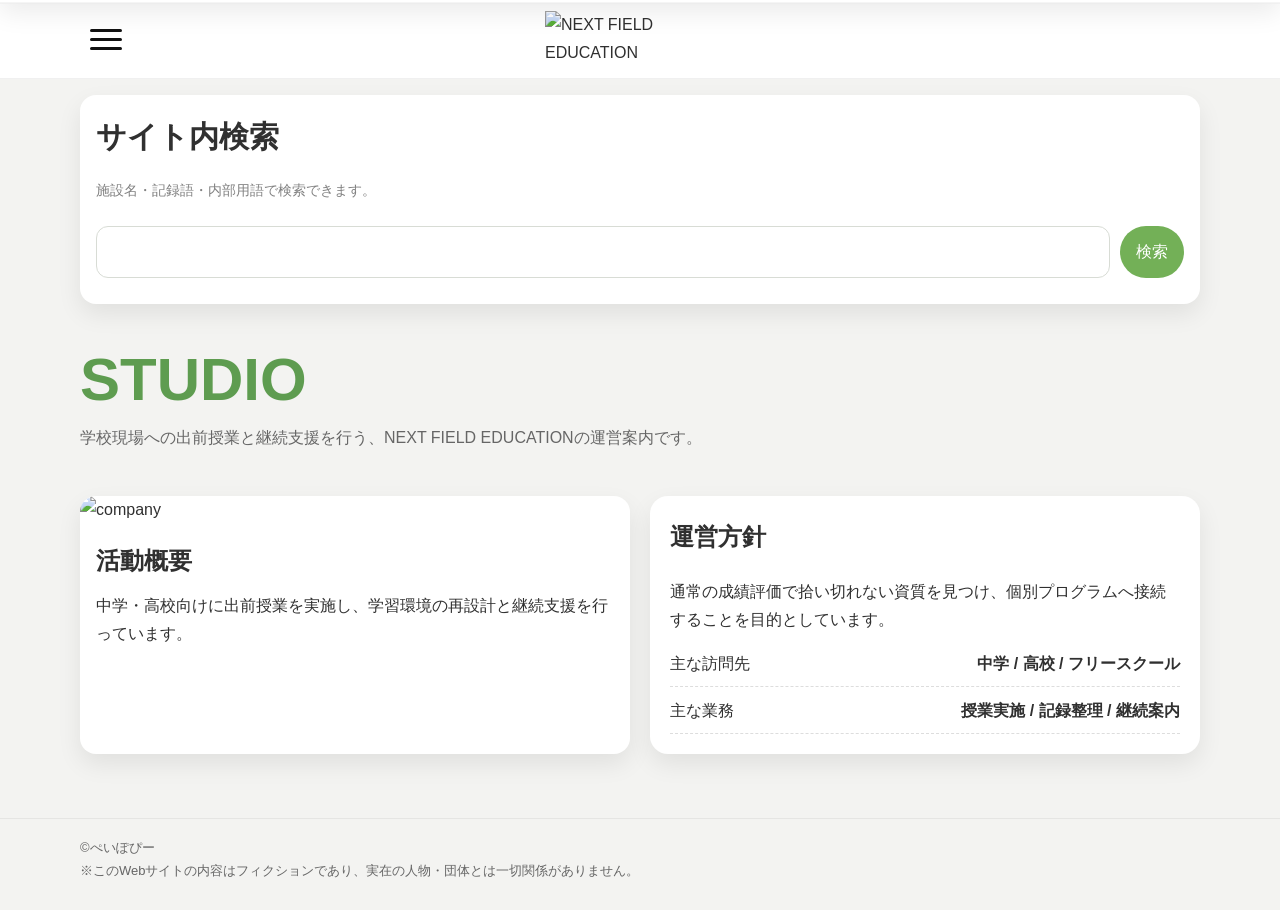
==== company.html @ a4ab8021 "Add files via upload" ====
<!doctype html><html lang="ja"><head><meta charset="UTF-8"><meta name="viewport" content="width=device-width, initial-scale=1, viewport-fit=cover"><title>NEXT FIELD EDUCATION | Studio</title><meta name="description" content="NEXT FIELD EDUCATIONの架空教育サイト"><link rel="icon" href="images/img_favicon_64x64.png"><link rel="stylesheet" href="css/style.css"></head><body><header class="site-header"><div class="container site-header-inner"><button class="menu-toggle" aria-label="メニューを開く" aria-expanded="false"><span></span><span></span><span></span></button><a href="index.html" class="brand"><img src="images/img_logo_400x120.png" alt="NEXT FIELD EDUCATION"></a></div><div class="mobile-drawer"><nav><a href="index.html">トップ</a><a href="programs.html">ラボ</a><a href="graduates.html">ケースノート</a><a href="research.html">フレーム</a><a href="company.html">スタジオ案内</a><a href="contact.html">コンタクト</a></nav></div></header>

<section class="section universal-search-section">
  <div class="container">
    <div class="search-box universal-search-box">
      <div class="search-head">
        <div>
          <h2 style="margin:0">サイト内検索</h2>
          <p class="note">施設名・記録語・内部用語で検索できます。</p>
        </div>
      </div>
      <div class="search-row">
        <input id="site-search" type="search" placeholder="">
        <button id="site-search-btn" class="link-btn">検索</button>
      </div>
      <div id="search-results" class="search-results"></div>
    </div>
  </div>
</section>
<section class="page-hero"><div class="container"><h1>STUDIO</h1><p>学校現場への出前授業と継続支援を行う、NEXT FIELD EDUCATIONの運営案内です。</p></div></section><section class="section"><div class="container company-grid"><article class="company-card"><img src="images/img_company_1200x800.png" alt="company"><div class="content"><h2>活動概要</h2><p>中学・高校向けに出前授業を実施し、学習環境の再設計と継続支援を行っています。</p></div></article><article class="copy-panel"><h2 style="margin-top:0">運営方針</h2><p>通常の成績評価で拾い切れない資質を見つけ、個別プログラムへ接続することを目的としています。</p><ul class="stat-list"><li><span>主な訪問先</span><strong>中学 / 高校 / フリースクール</strong></li><li><span>主な業務</span><strong>授業実施 / 記録整理 / 継続案内</strong></li></ul></article></div></section><footer class="footer"><div class="container"><div>©ぺいぽぴー</div><div>※このWebサイトの内容はフィクションであり、実在の人物・団体とは一切関係がありません。</div></div></footer><script src="js/config.js"></script><script src="js/script.js"></script><script src="js/effects.js"></script><script src="js/search.js"></script></body></html>
---- css/style.css ----
:root{
  --bg:#f3f3f1;
  --panel:#ffffff;
  --text:#303030;
  --muted:#6e6e6e;
  --line:#dfe2db;
  --brand:#73b057;
  --brand-deep:#4e8f3f;
  --accent:#3946a4;
  --warning:#d7d26a;
  --shadow:0 10px 24px rgba(0,0,0,.08);
  --radius:18px;
  --max:1120px;
}
*{box-sizing:border-box}
html{scroll-behavior:smooth}
body{margin:0;font-family:-apple-system,BlinkMacSystemFont,"Hiragino Sans","Yu Gothic",Meiryo,sans-serif;color:var(--text);background:var(--bg);line-height:1.75;-webkit-text-size-adjust:100%}
body.anomaly-stage{filter:saturate(.92)}
body.anomaly-stage::before{content:"";position:fixed;inset:0;pointer-events:none;background-image:radial-gradient(rgba(0,0,0,.025) 1px, transparent 1px);background-size:3px 3px;opacity:.55;mix-blend-mode:multiply;z-index:999}
img{max-width:100%;display:block} a{text-decoration:none;color:inherit} button{font:inherit}
.container{width:min(calc(100% - 28px),var(--max));margin-inline:auto}
.site-header{position:sticky;top:0;z-index:200;background:rgba(255,255,255,.96);backdrop-filter:blur(8px);border-bottom:1px solid rgba(0,0,0,.06)}
.site-header-inner{height:78px;display:flex;align-items:center;justify-content:space-between;gap:12px}
.brand{display:flex;align-items:center;gap:14px;min-width:0}.brand img{width:190px;max-width:52vw;height:auto}
.menu-toggle,.header-icon{appearance:none;border:0;background:none;padding:10px;border-radius:14px;display:grid;place-items:center;cursor:pointer}
.menu-toggle span{display:block;width:32px;height:3px;background:#111;border-radius:99px;margin:3px 0}
.header-icon{width:46px;height:46px;background:#2f6fed;color:#fff;font-weight:700;font-size:28px}
.mobile-drawer{position:fixed;inset:78px 0 auto 0;background:#fff;border-bottom:1px solid rgba(0,0,0,.08);box-shadow:var(--shadow);transform:translateY(-120%);transition:.25s ease;z-index:190}
.mobile-drawer.open{transform:translateY(0)} .mobile-drawer nav{display:grid;padding:12px 18px 18px;gap:6px}
.mobile-drawer a{padding:12px 10px;border-radius:12px;color:#444}
.mobile-drawer a:hover,.mobile-drawer a.current{background:#f2f6ef;color:var(--brand-deep)}
.hero{position:relative;overflow:hidden;background:#cfd8c6}.hero::after{content:"";position:absolute;inset:0;background:linear-gradient(to top, rgba(0,0,0,.38), rgba(0,0,0,.16) 45%, rgba(0,0,0,.08))}
.hero img{width:100%;height:min(62vw,560px);object-fit:cover}
.hero-copy{position:absolute;inset:auto 0 9% 0;z-index:2;color:#fff;text-align:center;padding-inline:18px}
.hero-copy .eyebrow{font-size:clamp(14px,2.8vw,22px);opacity:.92;letter-spacing:.06em;margin-bottom:6px}
.hero-copy h1{margin:0 0 8px;font-size:clamp(44px,11vw,100px);line-height:1;letter-spacing:.03em}
.hero-copy p{margin:0 auto;max-width:720px;font-size:clamp(17px,4.7vw,42px);line-height:1.45}
.section{padding:28px 0}.grid-2{display:grid;grid-template-columns:1fr;gap:18px}
.card{background:var(--panel);border-radius:var(--radius);box-shadow:var(--shadow);overflow:hidden}
.banner-card{background:#fff;overflow:hidden}.banner-link{display:grid;grid-template-columns:1fr 1fr;align-items:stretch}
.banner-copy{background:#3041a6;color:#fff;display:grid;place-items:center;padding:18px;font-weight:700;font-size:clamp(18px,4.8vw,34px);text-align:center;line-height:1.5}
.banner-card img{width:100%;height:100%;object-fit:cover;aspect-ratio:4/3}
.feature-panel{border:12px solid #e5dc72;background:#fff;padding:18px;position:relative}.ribbon{position:absolute;top:10px;left:-8px;background:#d84b42;color:#fff;font-weight:700;transform:rotate(-22deg);padding:7px 16px;font-size:18px;box-shadow:0 5px 10px rgba(0,0,0,.15)}
.feature-panel h2{margin:12px 0 10px;text-align:center;font-size:clamp(28px,7.2vw,54px);line-height:1.2}.feature-panel .sub{display:block;text-align:center;color:#555;margin-bottom:12px}.feature-panel img{border-radius:8px}
.section-title{color:var(--brand);text-align:center;font-size:clamp(34px,9vw,68px);line-height:1.05;font-weight:800;margin:8px 0 22px;letter-spacing:.04em}
.section-title.with-line{display:grid;gap:10px;justify-items:center}.section-title.with-line::after{content:"";width:min(280px,55vw);height:5px;background:#cfd65a;border-radius:999px}
.topics-grid{display:grid;grid-template-columns:1fr 1fr;gap:20px 18px}.topic-card{display:grid;gap:12px}.topic-card img{width:100%;aspect-ratio:1/1;object-fit:cover;border-radius:6px}
.topic-meta{display:flex;align-items:center;gap:10px;flex-wrap:wrap;font-size:18px}.badge{background:var(--brand);color:#fff;border-radius:8px;padding:4px 12px;font-size:15px}.topic-title{font-size:clamp(18px,4.5vw,30px);line-height:1.5;color:#5a9751}
.center-btn{display:inline-flex;align-items:center;gap:10px;justify-content:center;border:2px solid #e8e8d0;color:#7aa45f;background:#fff;min-width:min(290px,80vw);padding:16px 22px;border-radius:0;font-size:clamp(28px,6.5vw,42px);font-weight:500}
.zig-divider{height:18px;background:repeating-linear-gradient(-45deg, transparent 0 7px, transparent 0 10px, #64aa4e 10px 13px);opacity:.8}
.text-block{background:transparent;padding:18px 0 12px}.text-block h3{color:#6da752;text-align:center;font-size:clamp(32px,8vw,58px);line-height:1.35;margin:6px 0 20px}.text-block p{font-size:clamp(18px,4.7vw,30px);margin:0 0 14px}
.point-hero{position:relative;min-height:320px;border-radius:0;overflow:hidden;margin-top:18px}.point-hero img{width:100%;height:360px;object-fit:cover;filter:brightness(.56)}.point-hero .overlay{position:absolute;inset:0;display:grid;place-items:center;text-align:center;padding:24px}.point-hero .overlay h2{color:#e2df63;margin:0 0 10px;font-size:clamp(34px,10vw,76px);letter-spacing:.06em}.point-hero .overlay p{color:#fff;margin:0;font-size:clamp(22px,5.8vw,34px)}
.page-hero{padding:32px 0 16px}.page-hero h1{font-size:clamp(32px,8vw,60px);color:#5e9c50;line-height:1.2;margin:0 0 8px}.page-hero p{margin:0;color:#666}
.program-list,.graduate-list,.research-list,.company-grid,.subject-grid,.subject-meta{display:grid;gap:20px}
.program-card,.graduate-card,.research-card,.company-card,.truth-card,.db-card{background:#fff;border-radius:16px;box-shadow:var(--shadow);overflow:hidden}
.program-card img,.graduate-card img,.research-card img{aspect-ratio:16/10;object-fit:cover;width:100%}.graduate-card img{aspect-ratio:4/5}.content{padding:16px}.content h2,.content h3{margin:0 0 10px}.content p{margin:0 0 12px}
.link-btn,.share-btn{display:inline-flex;align-items:center;justify-content:center;gap:8px;background:var(--brand);color:#fff;border:0;border-radius:999px;padding:12px 16px;min-height:44px}
.link-btn.subtle{background:#f1f5ee;color:#547e47}.copy-panel{background:#fff;border-radius:18px;box-shadow:var(--shadow);padding:20px}.kv-small{color:#888;font-size:14px;letter-spacing:.12em;text-transform:uppercase}.stat-list{display:grid;gap:10px;padding:0;list-style:none;margin:10px 0 0}.stat-list li{display:flex;justify-content:space-between;gap:8px;border-bottom:1px dashed #ddd;padding-bottom:8px}
.search-box{display:grid;gap:10px;background:#fff;border-radius:16px;box-shadow:var(--shadow);padding:16px}.search-head{display:flex;align-items:flex-start;justify-content:space-between;gap:12px}.reset-btn{white-space:nowrap}.search-row{display:grid;grid-template-columns:1fr auto;gap:10px}.search-row input{min-height:46px;border:1px solid #d8dcd5;border-radius:12px;padding:0 14px;font-size:16px}.search-results{display:grid;gap:8px}.search-result{padding:12px;border:1px solid #e7eadf;border-radius:12px;background:#fafcf8}
.flip-grid{display:grid;gap:14px;grid-template-columns:1fr}.flip-card{perspective:1000px;cursor:pointer}.flip-card-inner{position:relative;min-height:138px;transition:transform .55s ease;transform-style:preserve-3d}.flip-card.is-flipped .flip-card-inner{transform:rotateY(180deg)}.flip-face{position:absolute;inset:0;backface-visibility:hidden;border-radius:16px;box-shadow:var(--shadow);padding:18px;display:flex;flex-direction:column;justify-content:center;background:#fff}.flip-face.back{transform:rotateY(180deg);background:#1f2228;color:#d3f1e1}
.flash-overlay,.fade-overlay,.noise-layer,.scanline-layer{position:fixed;inset:0;pointer-events:none;opacity:0;z-index:998}.flash-overlay{background:#fff}.fade-overlay{background:#000;z-index:997}.noise-layer{background-image:var(--noise-overlay-image, url("../images/anomaly/img_noise_overlay_1600x900.png"));background-size:cover;mix-blend-mode:multiply}.scanline-layer{background:repeating-linear-gradient(to bottom, rgba(255,255,255,.04) 0 2px, rgba(0,0,0,.15) 2px 4px)}
.truth-theme{--bg:#0f1115;--panel:#171a21;--text:#d8e2de;--muted:#8faaa0;--line:#273029;--brand:#7fcb9b;--brand-deep:#67a97f;background:linear-gradient(180deg,#0f1115 0,#141820 100%)}
.truth-theme .site-header{background:rgba(14,16,20,.92);border-bottom-color:rgba(255,255,255,.08)}.truth-theme .menu-toggle span{background:#dbe7df}.truth-theme .topic-title,.truth-theme .page-hero h1,.truth-theme .section-title,.truth-theme .text-block h3{color:#bde8cb}.truth-theme .copy-panel,.truth-theme .program-card,.truth-theme .graduate-card,.truth-theme .research-card,.truth-theme .company-card,.truth-theme .db-card,.truth-theme .search-box,.truth-theme .flip-face{background:#171a21}.truth-theme .feature-panel{background:#171a21;border-color:#8b8451}.truth-theme .center-btn{background:#171a21;border-color:#40463d}.truth-theme .mobile-drawer{background:#171a21}.truth-theme .mobile-drawer a:hover,.truth-theme .mobile-drawer a.current{background:#212731}
.subject-hero,.database-hero{position:relative;overflow:hidden;border-radius:18px;box-shadow:var(--shadow);min-height:300px}.subject-hero img,.database-hero img{width:100%;height:100%;min-height:300px;object-fit:cover;filter:brightness(.58)}.subject-hero .overlay,.database-hero .overlay{position:absolute;inset:0;display:flex;flex-direction:column;justify-content:flex-end;padding:20px;background:linear-gradient(to top, rgba(0,0,0,.58), rgba(0,0,0,.15))}.code-label{display:inline-block;padding:4px 10px;border:1px solid rgba(255,255,255,.2);border-radius:999px;color:#9cc3af;font-size:13px;letter-spacing:.12em;text-transform:uppercase}
.database-table{width:100%;border-collapse:collapse;font-size:15px}.database-table th,.database-table td{padding:10px;border-bottom:1px solid rgba(255,255,255,.08);text-align:left}
.footer{margin-top:36px;border-top:1px solid rgba(0,0,0,.06);padding:18px 0 28px;color:#666;font-size:13px}.truth-theme .footer{border-top-color:rgba(255,255,255,.08);color:#9ea7a2}.note{font-size:14px;color:#818181}.hidden{display:none!important}
@media (min-width:720px){.grid-2,.company-grid,.subject-grid,.subject-meta{grid-template-columns:1fr 1fr}.program-list,.graduate-list,.research-list{grid-template-columns:repeat(2,1fr)}.flip-grid{grid-template-columns:repeat(2,1fr)}.hero img{height:520px}}
@media (min-width:1024px){.program-list,.graduate-list,.research-list,.topics-grid{grid-template-columns:repeat(3,1fr)}.grid-2{grid-template-columns:1fr 1fr}.flip-grid{grid-template-columns:repeat(5,1fr)}.subject-grid{grid-template-columns:1.25fr .75fr}}

.truth-theme .database-table a{color:#bde8cb}.database-table td a{text-decoration:underline}.flip-face.back h3{color:#dff0e5}.truth-theme .search-result,.truth-theme .search-row input{background:#10141a;color:#d8e2de;border-color:#2b3139}.truth-theme .note{color:#95a39d}
.noise-overlay {position: fixed;inset: 0;z-index: 9999;overflow: hidden;isolation: isolate;opacity: 0;visibility: hidden;pointer-events: none;background:repeating-linear-gradient(0deg,rgba(210, 210, 210, 0.16) 0px,rgba(110, 110, 110, 0.22) 1px,rgba(185, 185, 185, 0.16) 2px,rgba(90, 90, 90, 0.18) 3px),linear-gradient(180deg, rgba(120,120,120,0.18), rgba(165,165,165,0.18));}
.noise-overlay.is-active {opacity: 1;visibility: visible;pointer-events: auto;}
.noise-layer-static,.noise-flash,.noise-message {position: absolute;}
.noise-layer-static {inset: -8%;pointer-events: none;z-index: 1;}
.noise-layer-1 {background:repeating-linear-gradient(0deg,rgba(240,240,240,0.18) 0px,rgba(70,70,70,0.24) 1px,rgba(200,200,200,0.18) 2px,rgba(90,90,90,0.22) 3px,rgba(170,170,170,0.14) 4px);mix-blend-mode: screen;}
.noise-layer-2 {background:repeating-linear-gradient(90deg,rgba(255,255,255,0.03) 0px,rgba(0,0,0,0.08) 2px,rgba(255,255,255,0.03) 4px),repeating-linear-gradient(0deg,rgba(255,255,255,0.08) 0px,rgba(0,0,0,0.12) 2px,rgba(255,255,255,0.06) 4px,rgba(0,0,0,0.08) 6px);mix-blend-mode: overlay;}
.noise-layer-3 {background:linear-gradient(180deg,rgba(255,255,255,0.00) 0%,rgba(255,255,255,0.16) 14%,rgba(0,0,0,0.12) 28%,rgba(255,255,255,0.10) 44%,rgba(0,0,0,0.10) 62%,rgba(255,255,255,0.12) 78%,rgba(255,255,255,0.00) 100%);opacity: 0.55;filter: blur(0.4px);}
.noise-flash {inset: 0;z-index: 2;background:linear-gradient(180deg,rgba(255,255,255,0) 0%,rgba(255,255,255,0.16) 25%,rgba(255,255,255,0) 52%,rgba(255,255,255,0.12) 76%,rgba(255,255,255,0) 100%);opacity: 0;}
.noise-message {z-index: 10;top: 50%;left: 50%;transform: translate(-50%, -50%);width: min(88vw, 760px);padding: 0 16px;text-align: center;white-space: nowrap;color: #7c0606;font-size: clamp(1.8rem, 3.2vw, 3rem);font-weight: 900;letter-spacing: 0.14em;line-height: 1.65;opacity: 1;pointer-events: none;text-shadow:0 0 1px rgba(255,255,255,0.45),0 0 3px rgba(255,255,255,0.25),0 0 4px rgba(0,0,0,1),0 0 10px rgba(0,0,0,0.98),0 0 18px rgba(0,0,0,0.95),0 3px 6px rgba(60,0,0,0.95),0 0 16px rgba(120,0,0,0.7);}
.noise-message::before,.noise-message::after {content: "サイトが改変されました。";position: absolute;inset: 0;pointer-events: none;}
.noise-message::before {color: rgba(255, 220, 220, 0.22);transform: translate(2px, 0);mix-blend-mode: screen;}
.noise-message::after {color: rgba(50, 0, 0, 0.42);transform: translate(-2px, 1px);}
.noise-overlay.is-active .noise-layer-1 {animation: staticBandA 0.08s steps(2, end) infinite;}
.noise-overlay.is-active .noise-layer-2 {animation: staticBandB 0.11s steps(3, end) infinite;}
.noise-overlay.is-active .noise-layer-3 {animation: rollingBand 0.28s linear infinite;}
.noise-overlay.is-active .noise-flash {animation: flashSweep 0.32s linear infinite;}
@keyframes staticBandA {0% {opacity: 0.95;transform: translateY(-8px) scaleY(1.04);}50% {opacity: 0.7;transform: translateY(5px) scaleY(1.01);}100% {opacity: 0.92;transform: translateY(-3px) scaleY(1.05);}}
@keyframes staticBandB {0% {opacity: 0.65;transform: translateX(-10px);}50% {opacity: 0.45;transform: translateX(12px);}100% {opacity: 0.7;transform: translateX(-6px);}}
@keyframes rollingBand {0% {transform: translateY(-24%);}100% {transform: translateY(24%);}}
@keyframes flashSweep {0% {opacity: 0;transform: translateY(-18%);}35% {opacity: 0.42;}100% {opacity: 0;transform: translateY(18%);}}
@media (max-width: 760px) {.noise-message {white-space: normal;letter-spacing: 0.08em;line-height: 1.5;}}


/* v7 adjustments */
.top-search-box{margin-top:10px; margin-bottom:6px;}
.top-search-box h2{font-size:clamp(24px,6vw,38px);}
.noise-message {position: fixed; top: 50vh; left: 50vw; transform: translate3d(calc(-50% + var(--noise-float-x, 0px)), calc(-50% + var(--noise-float-y, 0px)), 0); will-change: transform;}
.noise-overlay.is-active .noise-message {animation: noiseHoverFloat 3.2s ease-in-out infinite alternate;}
@keyframes noiseHoverFloat {0% {transform: translate3d(calc(-50% + var(--noise-float-x, 0px)), calc(-50% + var(--noise-float-y, 0px)), 0);} 50% {transform: translate3d(calc(-50% + var(--noise-float-x, 0px) + 6px), calc(-50% + var(--noise-float-y, 0px) - 8px), 0);} 100% {transform: translate3d(calc(-50% + var(--noise-float-x, 0px) - 4px), calc(-50% + var(--noise-float-y, 0px) + 6px), 0);}}
@media (max-width: 760px) {.top-search-box{margin-top:6px}.noise-message {top: 50vh; left: 50vw;}}


/* radar / case details */
.graduate-list-detailed{grid-template-columns:1fr;gap:24px}
.graduate-card-detailed{display:grid}
.graduate-card-detailed .content{display:grid;gap:14px}
.radar-block{display:grid;gap:14px;align-items:center;padding:14px;border:1px solid rgba(84,126,71,.18);border-radius:14px;background:rgba(84,126,71,.05)}
.radar-wrap{display:flex;justify-content:center;align-items:center;min-height:220px}
.radar-wrap canvas{max-width:100%;height:auto}
.score-list{list-style:none;padding:0;margin:0;display:grid;gap:8px}
.score-list li{display:flex;justify-content:space-between;gap:12px;padding-bottom:6px;border-bottom:1px dashed rgba(0,0,0,.12);font-size:14px}
.score-list li strong{font-weight:700}
.case-detail{padding:14px;border-radius:14px;background:#f7faf6;border:1px solid rgba(84,126,71,.14)}
.case-detail h3{margin:0 0 10px;color:#547e47}
.case-detail p{margin:0 0 8px}
.radar-model-grid{display:grid;gap:16px;align-items:center}
.radar-wrap-large{min-height:260px}
.score-list-model li strong{font-weight:600;color:#547e47}
.truth-theme .radar-block{background:rgba(127,203,155,.06);border-color:rgba(127,203,155,.18)}
.truth-theme .score-list li{border-bottom-color:rgba(255,255,255,.12)}
.truth-theme .case-detail{background:#12161c;border-color:rgba(127,203,155,.16)}
.truth-theme .case-detail h3,.truth-theme .score-list-model li strong{color:#bde8cb}
@media (min-width:900px){
  .graduate-card-detailed{grid-template-columns:minmax(240px,320px) 1fr}
  .radar-block{grid-template-columns:minmax(240px,320px) 1fr}
  .radar-model-grid{grid-template-columns:minmax(280px,360px) 1fr}
}


/* anomaly 2 radar shell */
.radar-flip-shell{position:relative;overflow:hidden}
.dogear-trigger{position:absolute;top:0;right:0;width:74px;height:74px;border:0;background:linear-gradient(135deg, rgba(255,255,255,.04) 0%, rgba(255,255,255,.04) 49%, rgba(230,232,228,.96) 50%, rgba(208,212,206,.96) 100%);clip-path:polygon(100% 0,100% 100%,0 0);cursor:pointer;z-index:5;box-shadow:-8px 8px 18px rgba(0,0,0,.08)}
.dogear-trigger::before{content:"";position:absolute;top:10px;right:10px;width:26px;height:26px;border-top:2px solid rgba(90,110,94,.72);border-right:2px solid rgba(90,110,94,.72);transform:rotate(0deg)}
.radar-model-flip{position:relative;transform-style:preserve-3d;transition:transform .65s ease}
.radar-model-flip.is-flipped{transform:rotateY(180deg)}
.radar-model-face{backface-visibility:hidden}
.radar-model-back{position:absolute;inset:0;transform:rotateY(180deg);padding:0;background:transparent}
.score-list-hidden li strong{color:#bde8cb}
.truth-theme .dogear-trigger{background:linear-gradient(135deg, rgba(255,255,255,.02) 0%, rgba(255,255,255,.02) 49%, rgba(57,62,68,.98) 50%, rgba(32,36,42,.98) 100%);box-shadow:-10px 10px 24px rgba(0,0,0,.26)}
.truth-theme .dogear-trigger::before{border-top-color:rgba(189,232,203,.7);border-right-color:rgba(189,232,203,.7)}
.truth-theme .score-list-hidden li strong{color:#bde8cb}

@media (max-width:760px){.search-head{flex-direction:column;align-items:stretch}.reset-btn{justify-self:start}}


.dogear-trigger.is-hidden{display:none}
.blood-text{
  color:#8a0f0f !important;
  text-shadow:
    0 0 1px rgba(255,230,230,.35),
    0 0 4px rgba(90,0,0,.35),
    0 0 10px rgba(40,0,0,.45),
    0 2px 6px rgba(20,0,0,.45);
}
.truth-theme .blood-text{
  color:#a51212 !important;
  text-shadow:
    0 0 1px rgba(255,210,210,.45),
    0 0 5px rgba(120,0,0,.45),
    0 0 12px rgba(70,0,0,.55),
    0 2px 8px rgba(0,0,0,.65);
}
.flip-face.back .blood-text{
  display:inline-block;
}


.hidden-parameter-list{display:grid;gap:12px}
.hidden-parameter-item{padding:12px 14px;border:1px solid rgba(127,203,155,.12);border-radius:14px;background:rgba(255,255,255,.03)}
.hidden-parameter-item h3{margin:0 0 6px}
.hidden-parameter-item p{margin:0 0 6px}
.param-case-ref{font-size:12px;letter-spacing:.08em;text-transform:uppercase;color:#d8b5b5}

.truth-intro-panel{border:1px solid rgba(127,203,155,.12);background:linear-gradient(180deg, rgba(255,255,255,.02), rgba(255,255,255,.01))}
.subject-truth-list{display:grid;gap:20px}
.truth-subject-card{background:#141922;border:1px solid rgba(127,203,155,.12);border-radius:18px;padding:18px;box-shadow:0 12px 28px rgba(0,0,0,.22)}
.truth-subject-head{display:flex;align-items:flex-start;justify-content:space-between;gap:12px;margin-bottom:16px}
.truth-subject-head h2{margin:8px 0 0;color:#dbe7df;font-size:clamp(24px,4.2vw,34px)}
.blood-badge{padding:8px 12px;border-radius:999px;background:rgba(140,18,18,.16);color:#d37d7d;border:1px solid rgba(175,40,40,.34);font-size:13px;letter-spacing:.08em}
.truth-two-col{display:grid;gap:16px}
.truth-block{background:#10151d;border:1px solid rgba(127,203,155,.08);border-radius:16px;padding:16px}
.truth-block h3{margin:0 0 10px;color:#bde8cb}
.truth-parameter-list{list-style:none;padding:0;margin:0;display:grid;gap:10px}
.truth-parameter-list li{display:grid;gap:4px;padding-bottom:10px;border-bottom:1px dashed rgba(255,255,255,.08)}
.truth-parameter-list strong{font-size:16px}
@media (min-width:900px){.truth-two-col{grid-template-columns:1.05fr 1fr}}


.site-header-inner{position:relative}
.site-header-inner .brand{position:absolute;left:50%;transform:translateX(-50%)}
.site-header-inner .menu-toggle{position:relative;z-index:1}

.section-tight{padding-top:8px}
.program-flow-card{background:var(--panel);border-radius:20px;box-shadow:var(--shadow);padding:20px}
.program-flow-head h2{margin:0 0 8px;color:var(--brand-deep);font-size:clamp(24px,4.8vw,34px)}
.program-flow-head p{margin:0 0 16px;color:var(--muted)}
.program-flow-grid{display:grid;gap:12px;align-items:stretch}
.flow-step{background:#f7faf6;border:1px solid rgba(84,126,71,.14);border-radius:16px;padding:16px}
.flow-step-no{display:inline-flex;align-items:center;justify-content:center;width:40px;height:40px;border-radius:999px;background:var(--brand);color:#fff;font-weight:700;margin-bottom:12px}
.flow-step h3{margin:0 0 8px;font-size:22px;line-height:1.25}
.flow-step p{margin:0;color:#555}
.flow-arrow{display:grid;place-items:center;color:var(--brand);font-size:34px;line-height:1;font-weight:700}
.program-track-grid{display:grid;gap:14px;margin-top:18px}
.track-box{border-radius:16px;background:linear-gradient(180deg,#ffffff 0%,#f7faf6 100%);border:1px solid rgba(84,126,71,.14);padding:16px}
.track-label{display:inline-flex;align-items:center;justify-content:center;width:28px;height:28px;border-radius:999px;background:#3041a6;color:#fff;font-size:14px;font-weight:700;margin-bottom:10px}
.track-box h3{margin:0 0 8px;font-size:22px;line-height:1.25}
.track-box p{margin:0;color:#555}

.truth-image{margin-bottom:12px}
.truth-image img{width:100%;border-radius:12px;object-fit:cover;display:block}

@media (min-width:900px){
  .program-flow-grid{grid-template-columns:1fr auto 1fr auto 1fr auto 1fr}
  .program-track-grid{grid-template-columns:repeat(3,1fr)}
}


.truth-image-negative img{
  filter: invert(1) hue-rotate(180deg) contrast(1.08) brightness(.95);
}
.truth-purpose-grid{
  display:grid;
  gap:18px;
}
.truth-purpose-panel,
.truth-share-panel{
  border:1px solid rgba(127,203,155,.12);
  background:linear-gradient(180deg, rgba(255,255,255,.02), rgba(255,255,255,.01));
}
.truth-share-btn{
  width:100%;
  min-height:48px;
  font-weight:700;
}
@media (min-width:900px){
  .truth-purpose-grid{
    grid-template-columns:1.3fr .8fr;
  }
}


/* database relayout v21 */
.subject-case-list{
  display:grid;
  gap:20px;
}
.subject-case-card{
  background:#141922;
  border:1px solid rgba(127,203,155,.12);
  border-radius:18px;
  padding:14px;
  box-shadow:0 12px 28px rgba(0,0,0,.22);
}
.subject-case-grid{
  display:grid;
  gap:14px;
  align-items:start;
}
.subject-case-photo img{
  width:100%;
  aspect-ratio:4/5;
  object-fit:cover;
  object-position:center 18%;
  border-radius:12px;
  border:1px solid rgba(127,203,155,.10);
  box-shadow:0 14px 28px rgba(0,0,0,.22);
  filter: invert(1) hue-rotate(180deg) contrast(1.08) brightness(.95);
}
.subject-case-main{
  display:grid;
  gap:12px;
}
.subject-case-meta{
  color:#9eb5aa;
  font-size:12px;
  letter-spacing:.12em;
  text-transform:uppercase;
}
.subject-case-main h2{
  margin:0;
  color:#dbe7df;
  font-size:clamp(28px,4vw,40px);
  line-height:1.2;
}
.subject-case-lead{
  margin:0;
  color:#b8c9c1;
}
.subject-detail-panel{
  background:#10151d;
  border:1px solid rgba(127,203,155,.08);
  border-radius:14px;
  padding:14px;
}
.subject-detail-panel h3{
  margin:0 0 10px;
  color:#bde8cb;
}
.subject-parameter-list{
  list-style:none;
  padding:0;
  margin:0;
  display:grid;
  gap:8px;
}
.subject-parameter-list li{
  display:grid;
  gap:4px;
  padding-bottom:8px;
  border-bottom:1px dashed rgba(255,255,255,.08);
}
.subject-parameter-list li:last-child{
  border-bottom:0;
  padding-bottom:0;
}
.subject-parameter-list strong{
  font-size:16px;
}
.truth-purpose-grid{
  display:grid;
  gap:18px;
}
.truth-purpose-panel,
.truth-share-panel{
  border:1px solid rgba(127,203,155,.12);
  background:linear-gradient(180deg, rgba(255,255,255,.02), rgba(255,255,255,.01));
}
.truth-purpose-panel p{
  line-height:1.9;
}
.truth-share-btn{
  width:100%;
  min-height:48px;
  font-weight:700;
}
@media (min-width: 900px){
  .subject-case-grid{
    grid-template-columns:230px 1fr;
  }
  .truth-purpose-grid{
    grid-template-columns:1.3fr .8fr;
  }
}


/* v25 cleanup after removing specific info panels */
@media (min-width:900px){
  .facility-grid{
    grid-template-columns:1fr !important;
  }
}


/* v26 universal search on all pages */
.universal-search-section{
  padding:16px 0 8px;
}
.universal-search-box{
  margin-top:0;
  margin-bottom:0;
}
.universal-search-box h2{
  font-size:clamp(20px, 4vw, 30px);
}
@media (max-width:760px){
  .universal-search-section{
    padding:12px 0 6px;
  }
}
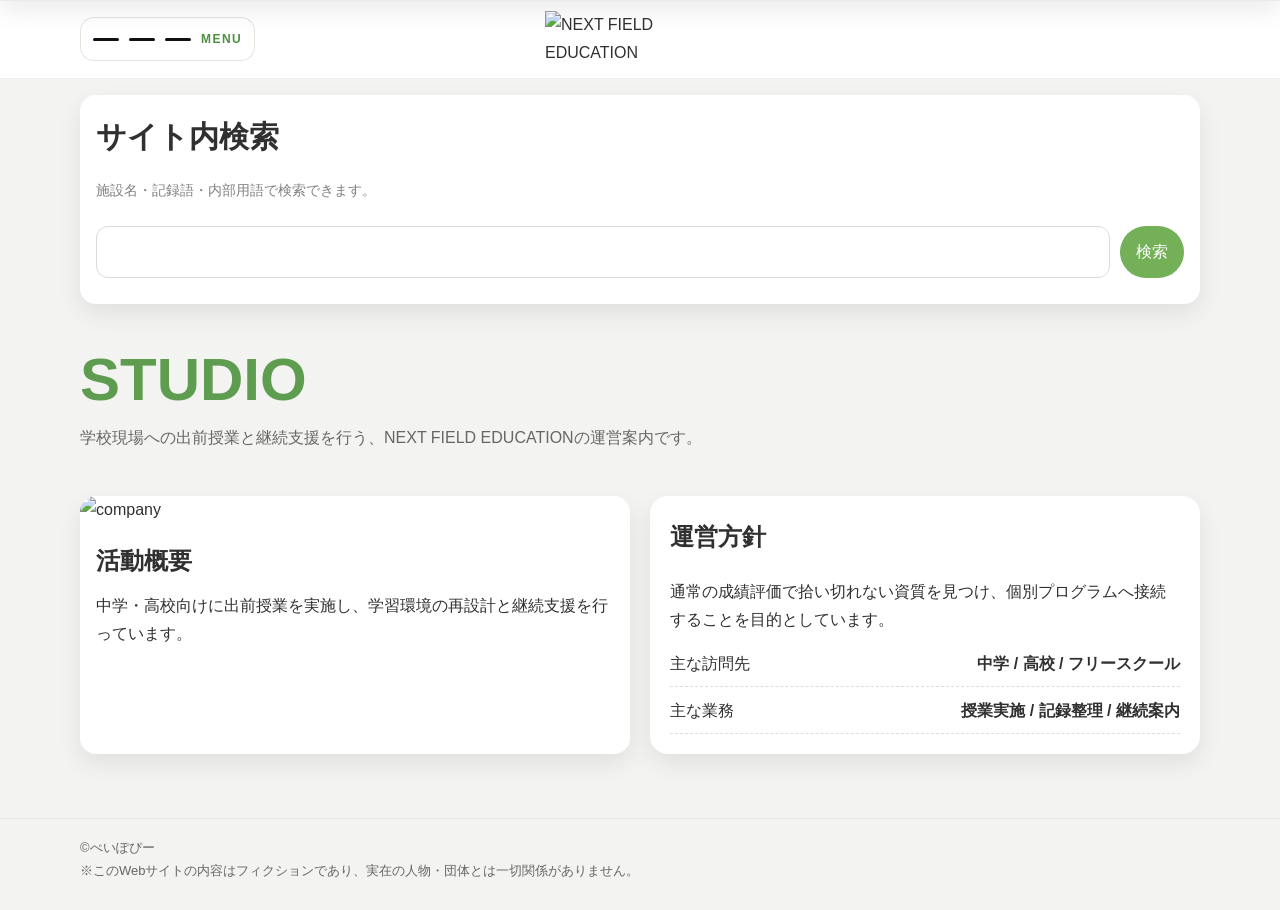
==== commit 14fb7fc8: "a" ====
--- a/company.html
+++ b/company.html
@@ -1,4 +1,4 @@
-<!doctype html><html lang="ja"><head><meta charset="UTF-8"><meta name="viewport" content="width=device-width, initial-scale=1, viewport-fit=cover"><title>NEXT FIELD EDUCATION | Studio</title><meta name="description" content="NEXT FIELD EDUCATIONの架空教育サイト"><link rel="icon" href="images/img_favicon_64x64.png"><link rel="stylesheet" href="css/style.css"></head><body><header class="site-header"><div class="container site-header-inner"><button class="menu-toggle" aria-label="メニューを開く" aria-expanded="false"><span></span><span></span><span></span></button><a href="index.html" class="brand"><img src="images/img_logo_400x120.png" alt="NEXT FIELD EDUCATION"></a></div><div class="mobile-drawer"><nav><a href="index.html">トップ</a><a href="programs.html">ラボ</a><a href="graduates.html">ケースノート</a><a href="research.html">フレーム</a><a href="company.html">スタジオ案内</a><a href="contact.html">コンタクト</a></nav></div></header>
+<!doctype html><html lang="ja"><head><meta charset="UTF-8"><meta name="viewport" content="width=device-width, initial-scale=1, viewport-fit=cover"><title>NEXT FIELD EDUCATION | Studio</title><meta name="description" content="NEXT FIELD EDUCATIONの架空教育サイト"><link rel="icon" href="images/img_favicon_64x64.png"><link rel="stylesheet" href="css/style.css"></head><body><header class="site-header"><div class="container site-header-inner"><button class="menu-toggle" aria-label="メニューを開く" aria-expanded="false"><span></span><span></span><span></span><em>MENU</em></button><a href="index.html" class="brand"><img src="images/img_logo_400x120.png" alt="NEXT FIELD EDUCATION"></a></div><div class="mobile-drawer"><nav><a href="index.html">トップ</a><a href="programs.html">ラボ</a><a href="graduates.html">ケースノート</a><a href="research.html">フレーム</a><a href="company.html">スタジオ案内</a><a href="contact.html">コンタクト</a></nav></div></header>
 
 <section class="section universal-search-section">
   <div class="container">
--- a/css/style.css
+++ b/css/style.css
@@ -367,3 +367,55 @@
     padding:12px 0 6px;
   }
 }
+
+
+/* v27 clearer menu */
+.menu-toggle{
+  display:flex !important;
+  align-items:center;
+  gap:10px;
+  min-width:92px;
+  min-height:44px;
+  padding:8px 12px !important;
+  border:1px solid rgba(84,126,71,.18) !important;
+  background:rgba(255,255,255,.78) !important;
+}
+.menu-toggle em{
+  font-style:normal;
+  font-size:12px;
+  letter-spacing:.12em;
+  color:var(--brand-deep);
+  font-weight:700;
+}
+.menu-toggle span{width:26px !important}
+.mobile-drawer nav a{
+  font-weight:700;
+  border:1px solid rgba(84,126,71,.12);
+  background:rgba(255,255,255,.72);
+}
+.truth-theme .menu-toggle{
+  background:rgba(20,24,30,.82) !important;
+  border-color:rgba(127,203,155,.20) !important;
+}
+.truth-theme .menu-toggle em{color:#bde8cb}
+.truth-theme .mobile-drawer nav a{
+  background:rgba(255,255,255,.03);
+  border-color:rgba(127,203,155,.13);
+}
+@media (max-width:520px){
+  .menu-toggle{min-width:50px;gap:0}
+  .menu-toggle em{display:none}
+}
+
+/* v27 stage1 blood text */
+.stage1-blood-target{color:inherit}
+body.stage1-unlocked .stage1-blood-target,
+.truth-theme .stage1-blood-target{
+  color:#8a0f0f !important;
+  font-weight:800;
+  text-shadow:
+    0 0 1px rgba(255,230,230,.35),
+    0 0 5px rgba(90,0,0,.35),
+    0 0 12px rgba(40,0,0,.45);
+}
+.truth-theme .stage1-blood-target{color:#a51212 !important}
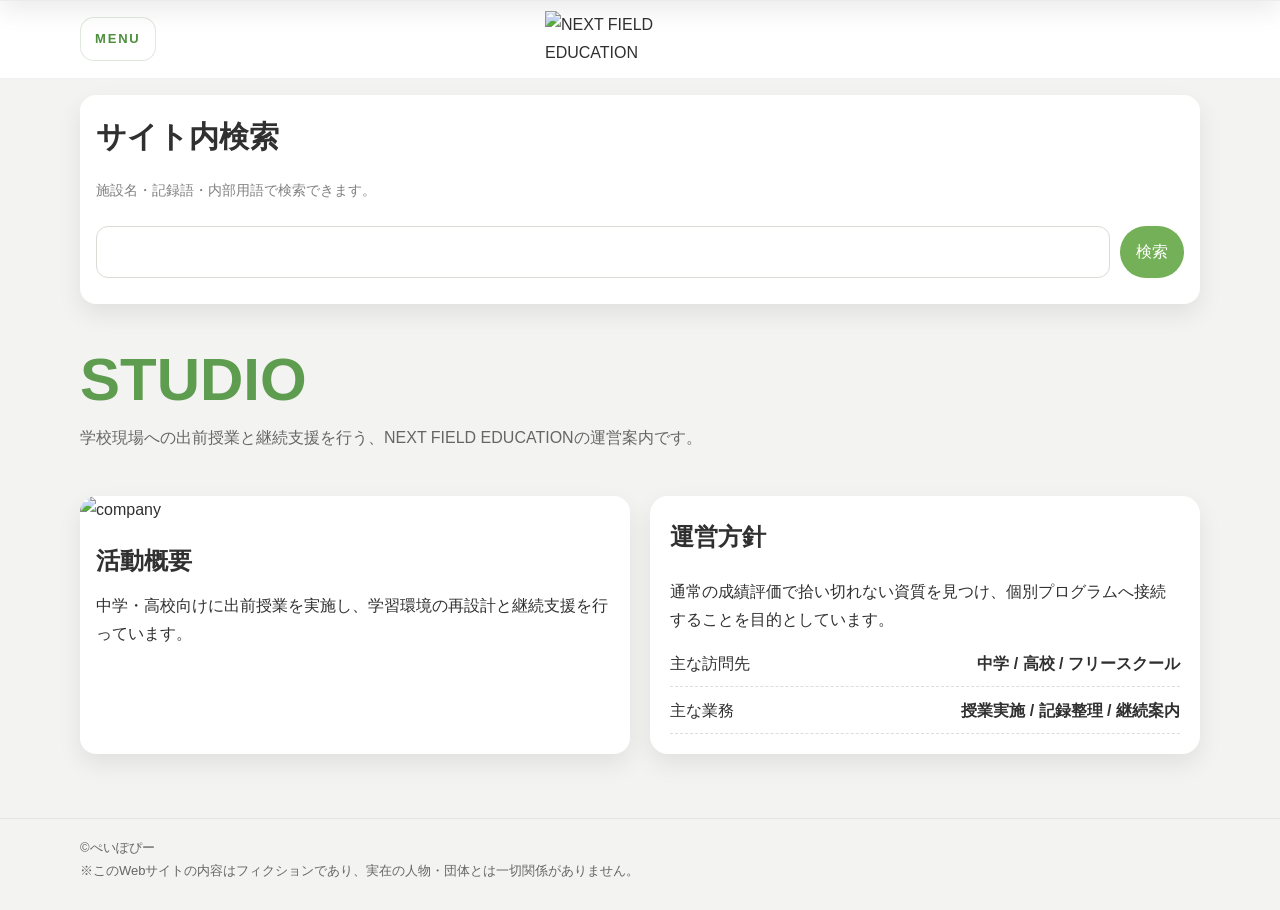
==== commit 78b3a35e: "a" ====
--- a/company.html
+++ b/company.html
@@ -1,4 +1,4 @@
-<!doctype html><html lang="ja"><head><meta charset="UTF-8"><meta name="viewport" content="width=device-width, initial-scale=1, viewport-fit=cover"><title>NEXT FIELD EDUCATION | Studio</title><meta name="description" content="NEXT FIELD EDUCATIONの架空教育サイト"><link rel="icon" href="images/img_favicon_64x64.png"><link rel="stylesheet" href="css/style.css"></head><body><header class="site-header"><div class="container site-header-inner"><button class="menu-toggle" aria-label="メニューを開く" aria-expanded="false"><span></span><span></span><span></span><em>MENU</em></button><a href="index.html" class="brand"><img src="images/img_logo_400x120.png" alt="NEXT FIELD EDUCATION"></a></div><div class="mobile-drawer"><nav><a href="index.html">トップ</a><a href="programs.html">ラボ</a><a href="graduates.html">ケースノート</a><a href="research.html">フレーム</a><a href="company.html">スタジオ案内</a><a href="contact.html">コンタクト</a></nav></div></header>
+<!doctype html><html lang="ja"><head><meta charset="UTF-8"><meta name="viewport" content="width=device-width, initial-scale=1, viewport-fit=cover"><title>NEXT FIELD EDUCATION | Studio</title><meta name="description" content="NEXT FIELD EDUCATIONの架空教育サイト"><link rel="icon" href="images/img_favicon_64x64.png"><link rel="stylesheet" href="css/style.css"></head><body><header class="site-header"><div class="container site-header-inner"><button class="menu-toggle menu-text-only" aria-label="メニューを開く" aria-expanded="false"><em>MENU</em></button><a href="index.html" class="brand"><img src="images/img_logo_400x120.png" alt="NEXT FIELD EDUCATION"></a></div><div class="mobile-drawer"><nav><a href="index.html">トップ</a><a href="programs.html">ラボ</a><a href="graduates.html">ケースノート</a><a href="research.html">フレーム</a><a href="company.html">スタジオ案内</a><a href="contact.html">コンタクト</a></nav></div></header>
 
 <section class="section universal-search-section">
   <div class="container">
--- a/css/style.css
+++ b/css/style.css
@@ -419,3 +419,78 @@
     0 0 12px rgba(40,0,0,.45);
 }
 .truth-theme .stage1-blood-target{color:#a51212 !important}
+
+
+/* v28: 白砂第七実務棟 is blood before anomaly1, normal after anomaly1 */
+.stage1-blood-target{
+  color:#8a0f0f !important;
+  font-weight:800;
+  text-shadow:
+    0 0 1px rgba(255,230,230,.35),
+    0 0 5px rgba(90,0,0,.35),
+    0 0 12px rgba(40,0,0,.45);
+}
+body.stage1-unlocked .stage1-blood-target{
+  color:inherit !important;
+  font-weight:inherit;
+  text-shadow:none;
+}
+.truth-theme .stage1-blood-target{
+  color:#a51212 !important;
+  font-weight:800;
+  text-shadow:
+    0 0 1px rgba(255,230,230,.35),
+    0 0 5px rgba(90,0,0,.35),
+    0 0 12px rgba(40,0,0,.45);
+}
+
+
+/* v28 top menu section */
+.menu-topic-card a{
+  display:grid;
+  gap:12px;
+}
+.menu-topic-card img{
+  aspect-ratio:4/3;
+}
+.menu-topic-card .topic-meta span:first-child{
+  letter-spacing:.08em;
+  font-weight:700;
+  color:#6d756b;
+}
+
+
+/* v29 menu text only */
+.menu-toggle.menu-text-only{
+  min-width:auto !important;
+  width:auto !important;
+  padding:8px 14px !important;
+  gap:0 !important;
+}
+.menu-toggle.menu-text-only span{
+  display:none !important;
+}
+.menu-toggle.menu-text-only em{
+  display:inline !important;
+  font-size:13px;
+  letter-spacing:.14em;
+}
+
+/* v29 subject blood effect in reversed frame */
+.subject-blood-effect{
+  color:#9f0d0d !important;
+  font-weight:900;
+  letter-spacing:.04em;
+  display:inline-block;
+  text-shadow:
+    0 0 1px rgba(255,220,220,.55),
+    0 0 5px rgba(150,0,0,.55),
+    0 0 12px rgba(80,0,0,.55),
+    0 2px 5px rgba(0,0,0,.55);
+  animation: subjectBloodPulse 1.8s ease-in-out infinite alternate;
+}
+@keyframes subjectBloodPulse{
+  0%{filter:blur(0); transform:translateY(0); opacity:.86;}
+  50%{filter:blur(.15px); transform:translateY(.5px); opacity:1;}
+  100%{filter:blur(.35px); transform:translateY(-.5px); opacity:.92;}
+}
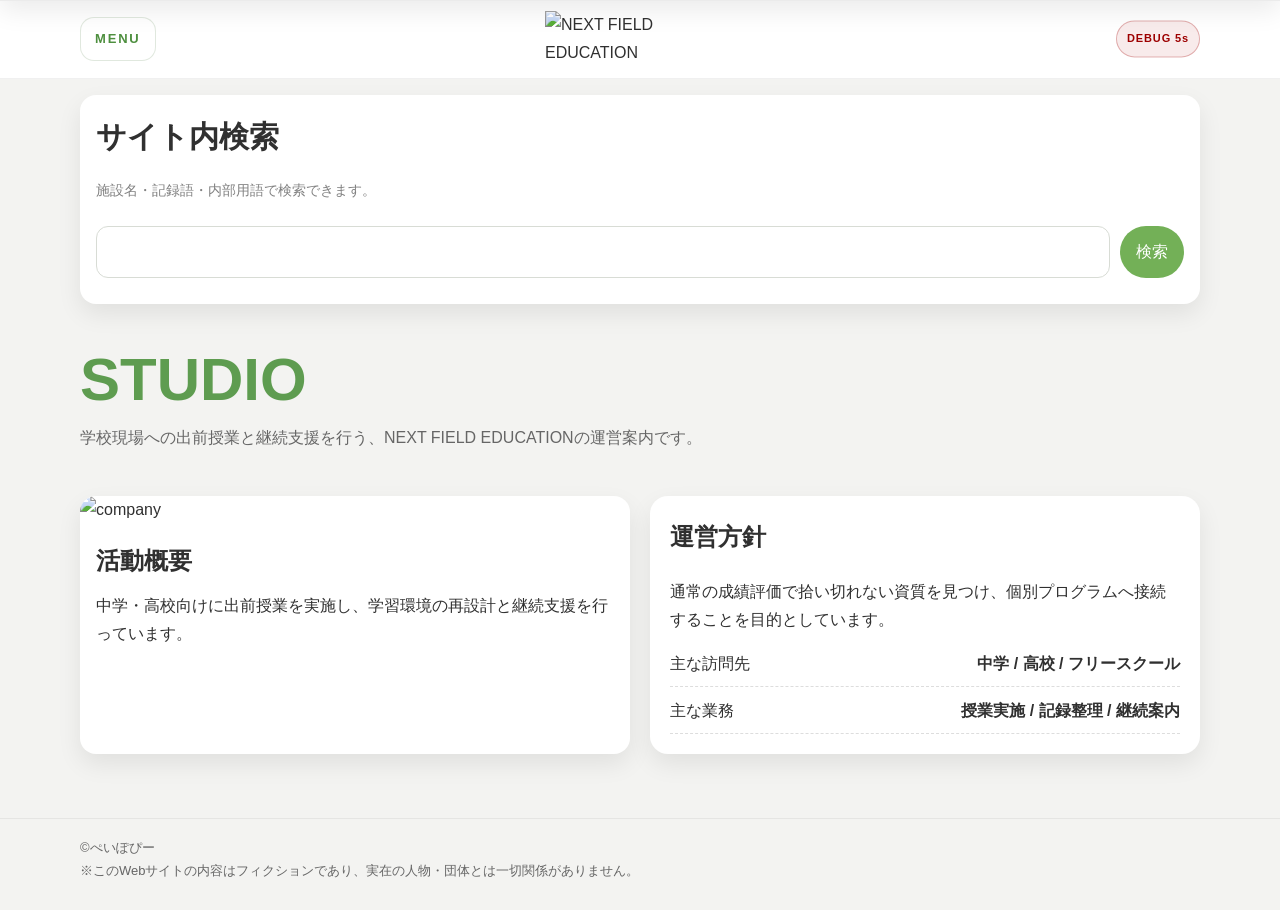
==== commit 4edbf6f5: "a" ====
--- a/company.html
+++ b/company.html
@@ -1,4 +1,4 @@
-<!doctype html><html lang="ja"><head><meta charset="UTF-8"><meta name="viewport" content="width=device-width, initial-scale=1, viewport-fit=cover"><title>NEXT FIELD EDUCATION | Studio</title><meta name="description" content="NEXT FIELD EDUCATIONの架空教育サイト"><link rel="icon" href="images/img_favicon_64x64.png"><link rel="stylesheet" href="css/style.css"></head><body><header class="site-header"><div class="container site-header-inner"><button class="menu-toggle menu-text-only" aria-label="メニューを開く" aria-expanded="false"><em>MENU</em></button><a href="index.html" class="brand"><img src="images/img_logo_400x120.png" alt="NEXT FIELD EDUCATION"></a></div><div class="mobile-drawer"><nav><a href="index.html">トップ</a><a href="programs.html">ラボ</a><a href="graduates.html">ケースノート</a><a href="research.html">フレーム</a><a href="company.html">スタジオ案内</a><a href="contact.html">コンタクト</a></nav></div></header>
+<!doctype html><html lang="ja"><head><meta charset="UTF-8"><meta name="viewport" content="width=device-width, initial-scale=1, viewport-fit=cover"><title>NEXT FIELD EDUCATION | Studio</title><meta name="description" content="NEXT FIELD EDUCATIONの架空教育サイト"><link rel="icon" href="images/img_favicon_64x64.png"><link rel="stylesheet" href="css/style.css"></head><body><header class="site-header"><div class="container site-header-inner"><button class="menu-toggle menu-text-only" aria-label="メニューを開く" aria-expanded="false"><em>MENU</em></button><a href="index.html" class="brand"><img src="images/img_logo_400x120.png" alt="NEXT FIELD EDUCATION"></a><button class="debug-alter-btn" type="button" aria-label="5秒後にサイト改変演出を確認">DEBUG 5s</button></div><div class="mobile-drawer"><nav><a href="index.html">トップ</a><a href="programs.html">ラボ</a><a href="graduates.html">ケースノート</a><a href="research.html">フレーム</a><a href="company.html">スタジオ案内</a><a href="contact.html">コンタクト</a></nav></div></header>
 
 <section class="section universal-search-section">
   <div class="container">
--- a/css/style.css
+++ b/css/style.css
@@ -494,3 +494,369 @@
   50%{filter:blur(.15px); transform:translateY(.5px); opacity:1;}
   100%{filter:blur(.35px); transform:translateY(-.5px); opacity:.92;}
 }
+
+
+/* v30 stronger subject effect */
+.subject-blood-effect{
+  color:#b30000 !important;
+  font-weight:900;
+  position:relative;
+  animation: glitchBlood 1.2s infinite;
+}
+
+.subject-blood-effect::before,
+.subject-blood-effect::after{
+  content:"subject";
+  position:absolute;
+  left:0;
+  top:0;
+  opacity:.6;
+}
+
+.subject-blood-effect::before{
+  color:#ff0000;
+  transform:translate(1px,0);
+  animation: glitch1 .8s infinite;
+}
+
+.subject-blood-effect::after{
+  color:#550000;
+  transform:translate(-1px,0);
+  animation: glitch2 .8s infinite;
+}
+
+@keyframes glitchBlood{
+  0%{transform:translate(0,0);}
+  20%{transform:translate(0.5px,-0.5px);}
+  40%{transform:translate(-0.5px,0.5px);}
+  60%{transform:translate(0.5px,0.5px);}
+  80%{transform:translate(-0.5px,-0.5px);}
+  100%{transform:translate(0,0);}
+}
+
+@keyframes glitch1{
+  0%{clip-path:inset(0 0 80% 0);}
+  50%{clip-path:inset(20% 0 40% 0);}
+  100%{clip-path:inset(0 0 80% 0);}
+}
+
+@keyframes glitch2{
+  0%{clip-path:inset(80% 0 0 0);}
+  50%{clip-path:inset(40% 0 20% 0);}
+  100%{clip-path:inset(80% 0 0 0);}
+}
+
+
+/* v31: working subject-only blood/glitch effect */
+.radar-model-back .subject-blood-effect,
+.hidden-parameter-list .subject-blood-effect,
+.param-case-ref .subject-blood-effect{
+  position:relative !important;
+  display:inline-block !important;
+  color:#d90000 !important;
+  font-weight:900 !important;
+  letter-spacing:.06em !important;
+  text-shadow:
+    0 0 1px rgba(255,255,255,.55),
+    0 0 4px rgba(255,0,0,.95),
+    0 0 10px rgba(160,0,0,.85),
+    1px 0 0 rgba(255,80,80,.75),
+    -1px 0 0 rgba(30,0,0,.95) !important;
+  animation: subjectHardGlitch .75s steps(2,end) infinite !important;
+}
+
+.radar-model-back .subject-blood-effect::before,
+.hidden-parameter-list .subject-blood-effect::before,
+.param-case-ref .subject-blood-effect::before{
+  content:"subject";
+  position:absolute;
+  inset:0;
+  color:#ff2a2a;
+  opacity:.75;
+  transform:translate(2px,-1px);
+  clip-path:polygon(0 0,100% 0,100% 42%,0 42%);
+  pointer-events:none;
+  animation: subjectSliceTop .55s steps(2,end) infinite;
+}
+
+.radar-model-back .subject-blood-effect::after,
+.hidden-parameter-list .subject-blood-effect::after,
+.param-case-ref .subject-blood-effect::after{
+  content:"subject";
+  position:absolute;
+  inset:0;
+  color:#4a0000;
+  opacity:.85;
+  transform:translate(-2px,1px);
+  clip-path:polygon(0 58%,100% 58%,100% 100%,0 100%);
+  pointer-events:none;
+  animation: subjectSliceBottom .68s steps(2,end) infinite;
+}
+
+@keyframes subjectHardGlitch{
+  0%{transform:translate(0,0) skewX(0deg); filter:contrast(1.05);}
+  18%{transform:translate(1px,-1px) skewX(-4deg); filter:contrast(1.45);}
+  36%{transform:translate(-1px,1px) skewX(3deg); filter:contrast(1.2);}
+  54%{transform:translate(2px,0) skewX(-2deg); filter:contrast(1.6);}
+  72%{transform:translate(-2px,-1px) skewX(4deg); filter:contrast(1.25);}
+  100%{transform:translate(0,0) skewX(0deg); filter:contrast(1.05);}
+}
+
+@keyframes subjectSliceTop{
+  0%,100%{transform:translate(2px,-1px);}
+  50%{transform:translate(4px,0);}
+}
+
+@keyframes subjectSliceBottom{
+  0%,100%{transform:translate(-2px,1px);}
+  50%{transform:translate(-4px,2px);}
+}
+
+
+/* v32 truth share panel cleanup */
+.truth-share-panel.share-button-only{
+  display:flex;
+  align-items:center;
+  justify-content:center;
+  min-height:120px;
+}
+.truth-share-panel.share-button-only .truth-share-btn{
+  width:min(100%, 420px);
+}
+
+
+/* v34: anomaly1 unlocked - make FRAMES menu card visibly red */
+body.stage1-unlocked .menu-topic-frames{
+  position:relative;
+  border-radius:12px;
+}
+body.stage1-unlocked .menu-topic-frames a{
+  position:relative;
+  border-radius:12px;
+}
+body.stage1-unlocked .menu-topic-frames img{
+  outline:5px solid #b00000;
+  outline-offset:-5px;
+  box-shadow:
+    0 0 0 3px rgba(255,255,255,.75),
+    0 0 24px rgba(176,0,0,.75),
+    0 0 48px rgba(176,0,0,.35);
+  filter:saturate(1.15) contrast(1.08);
+}
+body.stage1-unlocked .menu-topic-frames .topic-title,
+body.stage1-unlocked .menu-topic-frames .topic-meta span:first-child{
+  color:#b00000 !important;
+  font-weight:900;
+  text-shadow:
+    0 0 1px rgba(255,230,230,.8),
+    0 0 8px rgba(176,0,0,.55);
+}
+body.stage1-unlocked .menu-topic-frames .badge{
+  background:#b00000;
+  box-shadow:0 0 14px rgba(176,0,0,.55);
+}
+body.stage1-unlocked .menu-topic-frames::after{
+  content:"RECHECK";
+  position:absolute;
+  top:10px;
+  right:10px;
+  z-index:5;
+  padding:6px 10px;
+  border-radius:999px;
+  background:#b00000;
+  color:#fff;
+  font-size:12px;
+  letter-spacing:.12em;
+  font-weight:900;
+  box-shadow:0 0 16px rgba(176,0,0,.65);
+  pointer-events:none;
+}
+
+/* v34: paper-like dog-ear curl */
+.radar-flip-shell{
+  overflow:hidden;
+}
+.dogear-trigger{
+  width:112px !important;
+  height:112px !important;
+  top:0 !important;
+  right:0 !important;
+  background:transparent !important;
+  clip-path:none !important;
+  box-shadow:none !important;
+  overflow:visible !important;
+}
+.dogear-trigger::before{
+  content:"" !important;
+  position:absolute !important;
+  top:0 !important;
+  right:0 !important;
+  width:112px !important;
+  height:112px !important;
+  border:0 !important;
+  transform:none !important;
+  background:
+    radial-gradient(110px 88px at 100% 0%,
+      rgba(255,255,255,.98) 0%,
+      rgba(248,248,244,.98) 38%,
+      rgba(226,226,220,.98) 56%,
+      rgba(166,166,160,.92) 70%,
+      rgba(90,90,88,.28) 82%,
+      rgba(0,0,0,0) 84%),
+    linear-gradient(135deg,
+      rgba(255,255,255,0) 0 49%,
+      rgba(250,250,246,.98) 50%,
+      rgba(218,218,210,.98) 69%,
+      rgba(150,150,145,.75) 83%,
+      rgba(80,80,80,.2) 100%);
+  clip-path:path("M 112 0 L 112 112 C 102 84 87 68 62 60 C 83 51 99 31 112 0 Z");
+  box-shadow:
+    -10px 14px 24px rgba(0,0,0,.20),
+    -2px 2px 0 rgba(255,255,255,.65) inset;
+  pointer-events:none;
+}
+.dogear-trigger::after{
+  content:"";
+  position:absolute;
+  right:0;
+  top:0;
+  width:112px;
+  height:112px;
+  background:
+    linear-gradient(135deg,
+      rgba(255,255,255,0) 0 48%,
+      rgba(160,160,155,.28) 49%,
+      rgba(255,255,255,.9) 53%,
+      rgba(240,240,235,.95) 62%,
+      rgba(155,155,150,.48) 100%);
+  clip-path:polygon(100% 0,100% 100%,52% 56%);
+  filter:drop-shadow(-10px 14px 10px rgba(0,0,0,.22));
+  pointer-events:none;
+}
+.dogear-label{
+  position:absolute;
+  right:12px;
+  top:16px;
+  z-index:6;
+  transform:rotate(45deg);
+  color:#7a1111;
+  font-size:10px;
+  letter-spacing:.12em;
+  font-weight:900;
+  opacity:.9;
+  pointer-events:none;
+}
+.truth-theme .dogear-label{
+  color:#e59c9c;
+}
+.truth-theme .dogear-trigger::before{
+  background:
+    radial-gradient(110px 88px at 100% 0%,
+      rgba(48,54,62,.98) 0%,
+      rgba(43,48,55,.98) 38%,
+      rgba(78,82,88,.98) 56%,
+      rgba(145,145,145,.68) 70%,
+      rgba(0,0,0,.25) 82%,
+      rgba(0,0,0,0) 84%),
+    linear-gradient(135deg,
+      rgba(255,255,255,0) 0 49%,
+      rgba(60,66,74,.98) 50%,
+      rgba(36,40,47,.98) 69%,
+      rgba(120,120,120,.65) 83%,
+      rgba(0,0,0,.25) 100%);
+}
+.truth-theme .dogear-trigger::after{
+  background:
+    linear-gradient(135deg,
+      rgba(255,255,255,0) 0 48%,
+      rgba(0,0,0,.38) 49%,
+      rgba(130,135,140,.76) 53%,
+      rgba(45,50,58,.95) 62%,
+      rgba(0,0,0,.48) 100%);
+}
+@media (max-width:760px){
+  .dogear-trigger,
+  .dogear-trigger::before,
+  .dogear-trigger::after{
+    width:84px !important;
+    height:84px !important;
+  }
+  .dogear-label{
+    right:8px;
+    top:12px;
+    font-size:9px;
+  }
+}
+
+
+/* v35 EAEO operation note */
+.eaeo-note{
+  color:#bde8cb;
+  border:1px solid rgba(127,203,155,.18);
+  background:rgba(127,203,155,.06);
+  border-radius:12px;
+  padding:10px 12px;
+  margin:0 0 14px;
+}
+.eaeo-note.small{
+  font-size:.9rem;
+  padding:8px 10px;
+  margin:0 0 10px;
+}
+
+/* v35 debug button */
+.site-header-inner{position:relative}
+.debug-alter-btn{
+  position:absolute;
+  right:0;
+  top:50%;
+  transform:translateY(-50%);
+  z-index:3;
+  appearance:none;
+  border:1px solid rgba(160,0,0,.28);
+  background:rgba(160,0,0,.08);
+  color:#9d0000;
+  font-weight:800;
+  letter-spacing:.08em;
+  font-size:11px;
+  border-radius:999px;
+  padding:8px 10px;
+  cursor:pointer;
+  min-height:36px;
+}
+.debug-alter-btn:hover,
+.debug-alter-btn.is-waiting{
+  background:#9d0000;
+  color:#fff;
+  box-shadow:0 0 18px rgba(157,0,0,.35);
+}
+.truth-theme .debug-alter-btn{
+  border-color:rgba(220,50,50,.35);
+  background:rgba(220,50,50,.10);
+  color:#ff9b9b;
+}
+.truth-theme .debug-alter-btn:hover,
+.truth-theme .debug-alter-btn.is-waiting{
+  background:#b00000;
+  color:#fff;
+}
+@media (max-width:760px){
+  .debug-alter-btn{
+    right:8px;
+    font-size:10px;
+    padding:6px 8px;
+    min-height:32px;
+  }
+  .brand img{max-width:42vw}
+}
+@media (max-width:480px){
+  .debug-alter-btn{
+    font-size:0;
+    width:36px;
+    padding:0;
+  }
+  .debug-alter-btn::after{
+    content:"5s";
+    font-size:10px;
+  }
+}
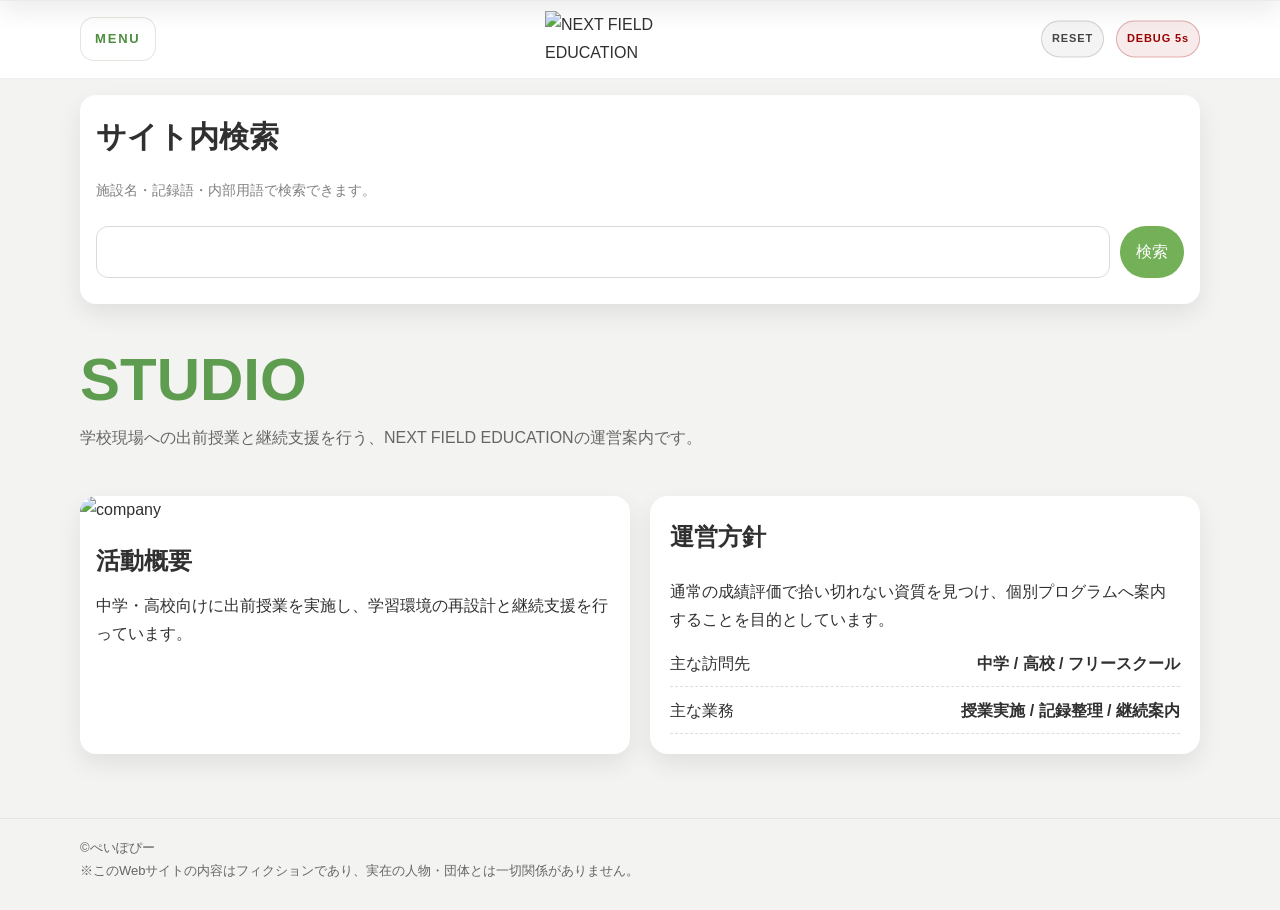
==== commit 47b2eb4b: "a" ====
--- a/company.html
+++ b/company.html
@@ -1,4 +1,4 @@
-<!doctype html><html lang="ja"><head><meta charset="UTF-8"><meta name="viewport" content="width=device-width, initial-scale=1, viewport-fit=cover"><title>NEXT FIELD EDUCATION | Studio</title><meta name="description" content="NEXT FIELD EDUCATIONの架空教育サイト"><link rel="icon" href="images/img_favicon_64x64.png"><link rel="stylesheet" href="css/style.css"></head><body><header class="site-header"><div class="container site-header-inner"><button class="menu-toggle menu-text-only" aria-label="メニューを開く" aria-expanded="false"><em>MENU</em></button><a href="index.html" class="brand"><img src="images/img_logo_400x120.png" alt="NEXT FIELD EDUCATION"></a><button class="debug-alter-btn" type="button" aria-label="5秒後にサイト改変演出を確認">DEBUG 5s</button></div><div class="mobile-drawer"><nav><a href="index.html">トップ</a><a href="programs.html">ラボ</a><a href="graduates.html">ケースノート</a><a href="research.html">フレーム</a><a href="company.html">スタジオ案内</a><a href="contact.html">コンタクト</a></nav></div></header>
+<!doctype html><html lang="ja"><head><meta charset="UTF-8"><meta name="viewport" content="width=device-width, initial-scale=1, viewport-fit=cover"><title>NEXT FIELD EDUCATION | Studio</title><meta name="description" content="NEXT FIELD EDUCATIONの架空教育サイト"><link rel="icon" href="images/img_favicon_64x64.png"><link rel="stylesheet" href="css/style.css"></head><body><header class="site-header"><div class="container site-header-inner"><button class="menu-toggle menu-text-only" aria-label="メニューを開く" aria-expanded="false"><em>MENU</em></button><a href="index.html" class="brand"><img src="images/img_logo_400x120.png" alt="NEXT FIELD EDUCATION"></a><button class="debug-alter-btn" type="button" aria-label="5秒後にサイト改変演出を確認">DEBUG 5s</button><button class="explore-reset-btn" type="button" aria-label="探索状態をリセット">RESET</button></div><div class="mobile-drawer"><nav><a href="index.html">トップ</a><a href="programs.html">ラボ</a><a href="graduates.html">ケースノート</a><a href="research.html">フレーム</a><a href="company.html">スタジオ案内</a><a href="contact.html">コンタクト</a></nav></div></header>
 
 <section class="section universal-search-section">
   <div class="container">
@@ -17,4 +17,4 @@
     </div>
   </div>
 </section>
-<section class="page-hero"><div class="container"><h1>STUDIO</h1><p>学校現場への出前授業と継続支援を行う、NEXT FIELD EDUCATIONの運営案内です。</p></div></section><section class="section"><div class="container company-grid"><article class="company-card"><img src="images/img_company_1200x800.png" alt="company"><div class="content"><h2>活動概要</h2><p>中学・高校向けに出前授業を実施し、学習環境の再設計と継続支援を行っています。</p></div></article><article class="copy-panel"><h2 style="margin-top:0">運営方針</h2><p>通常の成績評価で拾い切れない資質を見つけ、個別プログラムへ接続することを目的としています。</p><ul class="stat-list"><li><span>主な訪問先</span><strong>中学 / 高校 / フリースクール</strong></li><li><span>主な業務</span><strong>授業実施 / 記録整理 / 継続案内</strong></li></ul></article></div></section><footer class="footer"><div class="container"><div>©ぺいぽぴー</div><div>※このWebサイトの内容はフィクションであり、実在の人物・団体とは一切関係がありません。</div></div></footer><script src="js/config.js"></script><script src="js/script.js"></script><script src="js/effects.js"></script><script src="js/search.js"></script></body></html>+<section class="page-hero"><div class="container"><h1>STUDIO</h1><p>学校現場への出前授業と継続支援を行う、NEXT FIELD EDUCATIONの運営案内です。</p></div></section><section class="section"><div class="container company-grid"><article class="company-card"><img src="images/img_company_1200x800.png" alt="company"><div class="content"><h2>活動概要</h2><p>中学・高校向けに出前授業を実施し、学習環境の再設計と継続支援を行っています。</p></div></article><article class="copy-panel"><h2 style="margin-top:0">運営方針</h2><p>通常の成績評価で拾い切れない資質を見つけ、個別プログラムへ案内することを目的としています。</p><ul class="stat-list"><li><span>主な訪問先</span><strong>中学 / 高校 / フリースクール</strong></li><li><span>主な業務</span><strong>授業実施 / 記録整理 / 継続案内</strong></li></ul></article></div></section><footer class="footer"><div class="container"><div>©ぺいぽぴー</div><div>※このWebサイトの内容はフィクションであり、実在の人物・団体とは一切関係がありません。</div></div></footer><script src="js/config.js"></script><script src="js/script.js"></script><script src="js/effects.js"></script><script src="js/search.js"></script></body></html>
--- a/css/style.css
+++ b/css/style.css
@@ -860,3 +860,52 @@
     font-size:10px;
   }
 }
+
+
+/* v36 reset button */
+.explore-reset-btn{
+  position:absolute;
+  right:96px;
+  top:50%;
+  transform:translateY(-50%);
+  z-index:3;
+  appearance:none;
+  border:1px solid rgba(80,80,80,.22);
+  background:#f4f4f4;
+  color:#444;
+  font-weight:800;
+  letter-spacing:.08em;
+  font-size:11px;
+  border-radius:999px;
+  padding:8px 10px;
+  cursor:pointer;
+  min-height:36px;
+}
+.explore-reset-btn:hover{
+  background:#222;
+  color:#fff;
+}
+.truth-theme .explore-reset-btn{
+  background:rgba(255,255,255,.06);
+  color:#ddd;
+  border-color:rgba(255,255,255,.12);
+}
+.truth-theme .explore-reset-btn:hover{
+  background:#fff;
+  color:#111;
+}
+@media (max-width:760px){
+  .explore-reset-btn{
+    right:78px;
+    font-size:10px;
+    padding:6px 8px;
+    min-height:32px;
+  }
+}
+@media (max-width:480px){
+  .explore-reset-btn{
+    width:44px;
+    font-size:9px;
+    padding:0;
+  }
+}
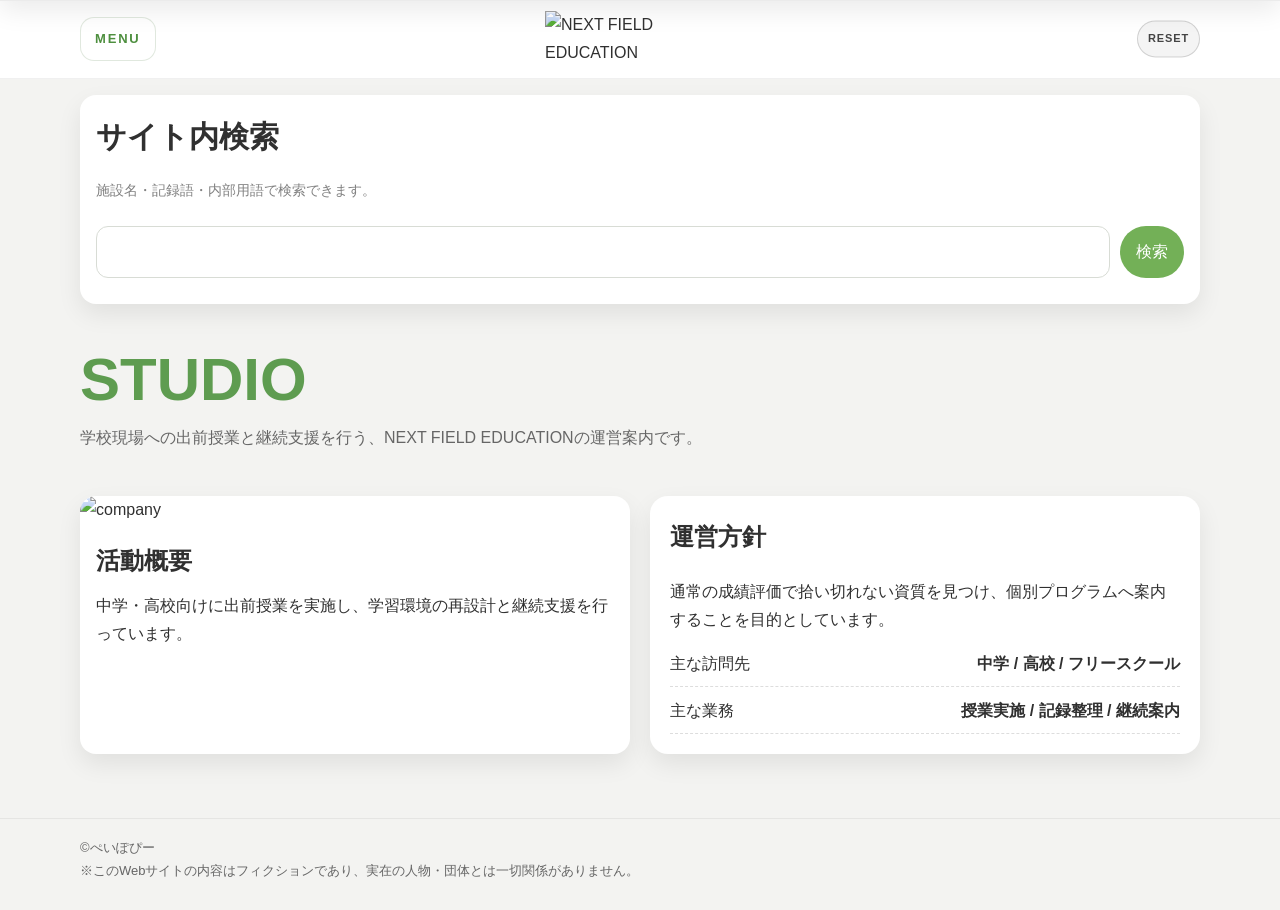
==== commit f6e9f584: "a" ====
--- a/company.html
+++ b/company.html
@@ -1,4 +1,4 @@
-<!doctype html><html lang="ja"><head><meta charset="UTF-8"><meta name="viewport" content="width=device-width, initial-scale=1, viewport-fit=cover"><title>NEXT FIELD EDUCATION | Studio</title><meta name="description" content="NEXT FIELD EDUCATIONの架空教育サイト"><link rel="icon" href="images/img_favicon_64x64.png"><link rel="stylesheet" href="css/style.css"></head><body><header class="site-header"><div class="container site-header-inner"><button class="menu-toggle menu-text-only" aria-label="メニューを開く" aria-expanded="false"><em>MENU</em></button><a href="index.html" class="brand"><img src="images/img_logo_400x120.png" alt="NEXT FIELD EDUCATION"></a><button class="debug-alter-btn" type="button" aria-label="5秒後にサイト改変演出を確認">DEBUG 5s</button><button class="explore-reset-btn" type="button" aria-label="探索状態をリセット">RESET</button></div><div class="mobile-drawer"><nav><a href="index.html">トップ</a><a href="programs.html">ラボ</a><a href="graduates.html">ケースノート</a><a href="research.html">フレーム</a><a href="company.html">スタジオ案内</a><a href="contact.html">コンタクト</a></nav></div></header>
+<!doctype html><html lang="ja"><head><meta charset="UTF-8"><meta name="viewport" content="width=device-width, initial-scale=1, viewport-fit=cover"><title>NEXT FIELD EDUCATION | Studio</title><meta name="description" content="NEXT FIELD EDUCATIONの架空教育サイト"><link rel="icon" href="images/img_favicon_64x64.png"><link rel="stylesheet" href="css/style.css"></head><body><header class="site-header"><div class="container site-header-inner"><button class="menu-toggle menu-text-only" aria-label="メニューを開く" aria-expanded="false"><em>MENU</em></button><a href="index.html" class="brand"><img src="images/img_logo_400x120.png" alt="NEXT FIELD EDUCATION"></a><button class="explore-reset-btn" type="button" aria-label="探索状態をリセット">RESET</button></div><div class="mobile-drawer"><nav><a href="index.html">トップ</a><a href="programs.html">ラボ</a><a href="graduates.html">ケースノート</a><a href="research.html">フレーム</a><a href="company.html">スタジオ案内</a><a href="contact.html">コンタクト</a></nav></div></header>
 
 <section class="section universal-search-section">
   <div class="container">
--- a/css/style.css
+++ b/css/style.css
@@ -909,3 +909,59 @@
     padding:0;
   }
 }
+
+
+/* v37 remove debug button */
+.debug-alter-btn{display:none !important}
+.explore-reset-btn{right:0 !important}
+
+/* v37 selected image hint after anomaly2 */
+.subject-hint-target{
+  position:relative;
+  outline:none;
+}
+.subject-search-hint{
+  display:none;
+  position:absolute;
+  left:50%;
+  top:50%;
+  transform:translate(-50%, -50%);
+  z-index:20;
+  padding:10px 14px;
+  border-radius:999px;
+  background:rgba(120,0,0,.92);
+  color:#fff;
+  font-weight:900;
+  letter-spacing:.08em;
+  text-transform:uppercase;
+  font-size:13px;
+  box-shadow:
+    0 0 0 1px rgba(255,220,220,.38),
+    0 0 18px rgba(150,0,0,.72),
+    0 0 34px rgba(50,0,0,.55);
+  pointer-events:none;
+  animation: subjectHintPulse 1.1s ease-in-out infinite alternate;
+  white-space:nowrap;
+}
+body.anomaly2-unlocked .subject-hint-target:hover .subject-search-hint,
+body.anomaly2-unlocked .subject-hint-target:focus-within .subject-search-hint,
+body.anomaly2-unlocked .subject-hint-target.is-selected .subject-search-hint,
+body.truth-theme .subject-hint-target:hover .subject-search-hint,
+body.truth-theme .subject-hint-target:focus-within .subject-search-hint,
+body.truth-theme .subject-hint-target.is-selected .subject-search-hint{
+  display:inline-flex;
+}
+body.anomaly2-unlocked .subject-hint-target:hover img,
+body.truth-theme .subject-hint-target:hover img{
+  filter:brightness(.58) saturate(1.15) contrast(1.15);
+}
+@keyframes subjectHintPulse{
+  from{transform:translate(-50%, -50%) scale(.98); opacity:.82;}
+  to{transform:translate(-50%, -50%) scale(1.04); opacity:1;}
+}
+@media (max-width:520px){
+  .subject-search-hint{
+    font-size:11px;
+    padding:8px 10px;
+  }
+}
